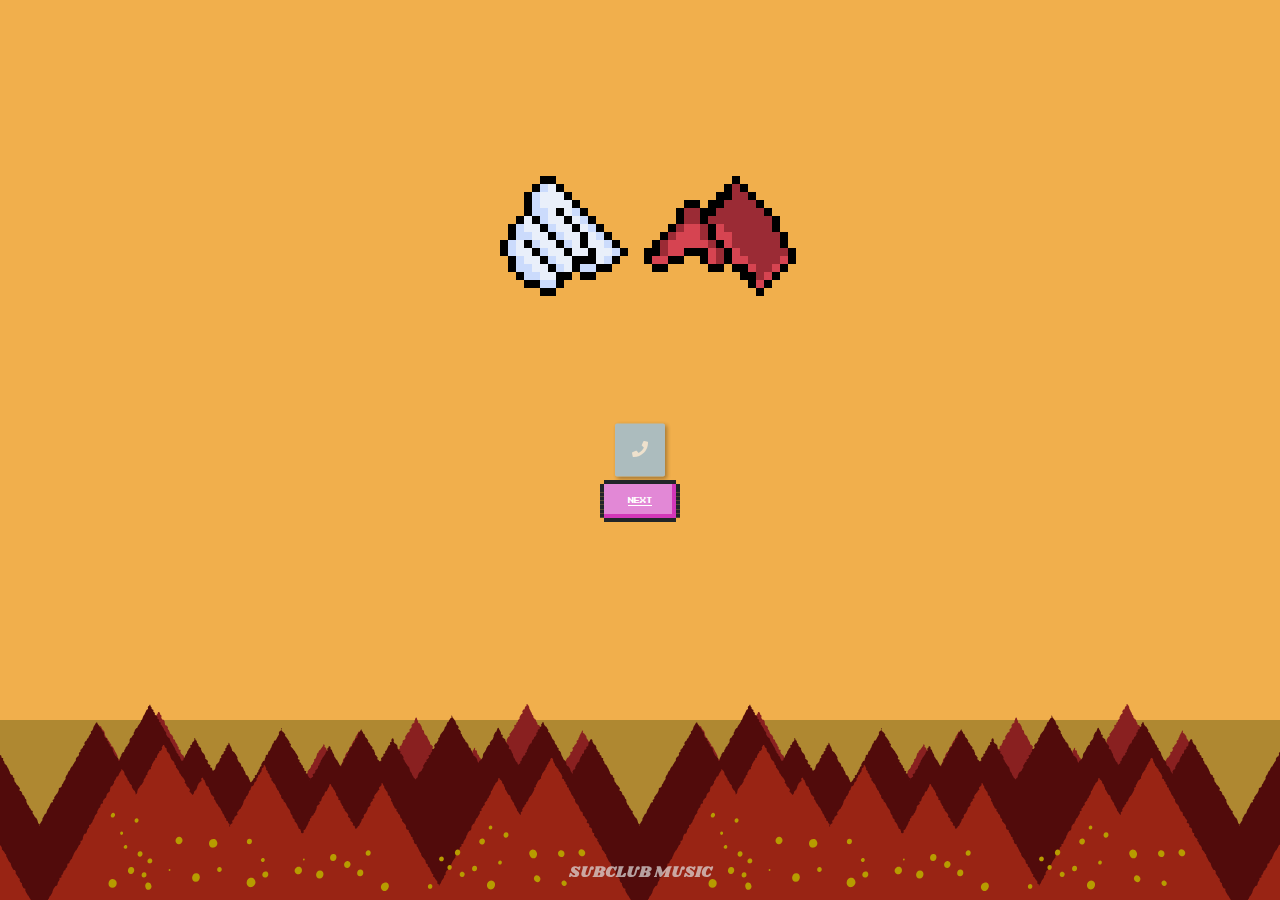
==== anvil/anvil.html @ b5fbcd56 "Update anvil.html" ====
<!DOCTYPE html>
<html lang="en">

<head>
    <meta charset="UTF-8">
    <title>Anvil</title>
    <link rel="stylesheet" href="./style.css">

    <link rel='stylesheet' href='https://cdnjs.cloudflare.com/ajax/libs/font-awesome/5.9.0/css/all.min.css'>
    <link rel="preconnect" href="https://fonts.gstatic.com">
    <link href="https://fonts.googleapis.com/css2?family=Shrikhand&display=swap" rel="stylesheet">
    <link href="https://fonts.googleapis.com/css2?family=Press+Start+2P&display=swap" rel="stylesheet">
    <meta name="viewport" content="width=device-width, initial-scale=1.0">


</head>

<body>

    
    <!-- partial:index.partial.html -->
    <div id="container">
        <div class="anvil">
            <div><img src="anvil.gif" alt="" />
            </div>

            <div class="wrapper">
                <div class="far"></div>
                <div class="mid"></div>
                <div class="near"></div>
            </div>

        </div>

        <audio src="anvil.mp3"></audio>
        <button id="button">
            
      
        
            <i class="fas fa-phone"></i>
            
        
    </button>

        <!-- partial -->
        <script src="./script.js"></script>

    </div>
    <div class="wrapper1">
        <a class="btn" href="../index.html"></i>NEXT</a>
    </div>

    <p>SUBCLUB MUSIC</p>

</body>

</html>
---- anvil/style.css ----
div {
    display: flex;
    justify-content: center;
}

img {
    width: 100%;
}

body {
    font-family: 'Shrikhand', cursive;
    width: 100%;
    height: 100%;
    margin: 0;
    position: fixed;
    background-color: #f1af4c;
    background-image: url("../anvil/assets/back.svg");
    background-position: bottom;
    background-repeat: repeat-x;
    background-size: auto 180px;
}

audio {
    display: none;
}

p {
    font-family: 'Shrikhand', cursive;
    position: absolute;
    bottom: 0;
    left: 50%;
    transform: translateX(-50%);
    text-align: center;
    color: rgba(224, 223, 223, 0.705);
    font-size: 16px;
}

button {
    font-family: 'Shrikhand', cursive;
    font-size: 16px;
    color: #eee;
    position: absolute;
    top: 50%;
    left: 50%;
    transform: translate(-50%, -50%);
    width: 50px;
    padding: 15px;
    border: none;
    border-radius: 2px;
    outline: none;
    background: rgba(134, 196, 255, 0.8);
    box-shadow: 2px 2px 4px rgba(0, 0, 0, 0.4);
    opacity: 0.8;
    cursor: pointer;
    transition: all 0.4s ease-out;
}

button.fade:hover {
    opacity: 0.8;
}

.fade {
    opacity: 0.2;
    top: 0;
    left: 0;
    transform: translate(0, 0);
}

#container div p {
    font-family: 'Shrikhand', cursive;
    position: absolute;
    bottom: 0;
    left: 50%;
    transform: translateX(-50%);
    text-align: center;
    color: rgb(133, 133, 133);
    font-size: 20px;
}


/* 以下為 掛電話按鈕css */

.wrapper1 {
    align-items: center;
    justify-content: center;
}

.btn {
    border-style: solid;
    border-width: 4px;
    border-image-source: url('data:image/svg+xml;utf8,<?xml version="1.0" encoding="UTF-8" ?><svg version="1.1" width="5" height="5" xmlns="http://www.w3.org/2000/svg"><path d="M2 1 h1 v1 h-1 z M1 2 h1 v1 h-1 z M3 2 h1 v1 h-1 z M2 3 h1 v1 h-1 z" fill="rgb(33,37,41)" /></svg>');
    border-image-repeat: stretch;
    border-image-width: 2;
    border-image-slice: 2;
    border-image-outset: 2;
    position: relative;
    display: inline-block;
    margin: 4px;
    padding: 10px 20px;
    text-align: center;
    font-family: 'Press Start 2P', cursive;
    font-size: 0.4em;
    vertical-align: middle;
    user-select: none;
    color: white;
    background-color: rgb(226, 136, 214);
}

@media (-webkit-min-device-pixel-ratio: 0) and (min-resolution: 0.001dpcm) {
    .btn {
        border-image-repeat: space;
    }
}

.btn::after {
    position: absolute;
    top: -4px;
    bottom: -4px;
    right: -4px;
    left: -4px;
    content: "";
    box-shadow: inset -4px -4px rgb(211, 55, 185);
}

.btn:focus::after,
.btn:hover::after {
    box-shadow: inset -6px -6px rgb(211, 55, 185);
}


/* 以下為 掛電話按鈕css */

@-webkit-keyframes slide {
    0% {
        transform: translate3d(0, 0, 0);
    }
    100% {
        transform: translate3d(-3000px, 0, 0);
    }
}

@keyframes slide {
    0% {
        transform: translate3d(0, 0, 0);
    }
    100% {
        transform: translate3d(-3000px, 0, 0);
    }
}

html {
    height: 100%;
}

.wrapper,
.far,
.mid,
.near {
    min-height: 100%;
    position: absolute;
    bottom: 0;
}

.wrapper {
    width: 100%;
    overflow: hidden;
}

.far,
.mid,
.near {
    width: 6000px;
    height: 198px;
    background-repeat: repeat-x;
    background-position: left bottom;
    background-size: 600px 198px;
    -webkit-animation: slide linear infinite;
    animation: slide linear infinite;
}

.far {
    background-image: url("../anvil/assets/far.svg");
    -webkit-animation-duration: 60s;
    animation-duration: 60s;
}

.mid {
    background-image: url("../anvil/assets/mid.svg");
    -webkit-animation-duration: 45s;
    animation-duration: 45s;
}

.near {
    background-image: url("../anvil/assets/near.svg");
    background-size: 600px 158px;
    height: 158px;
    -webkit-animation-duration: 30s;
    animation-duration: 30s;
}
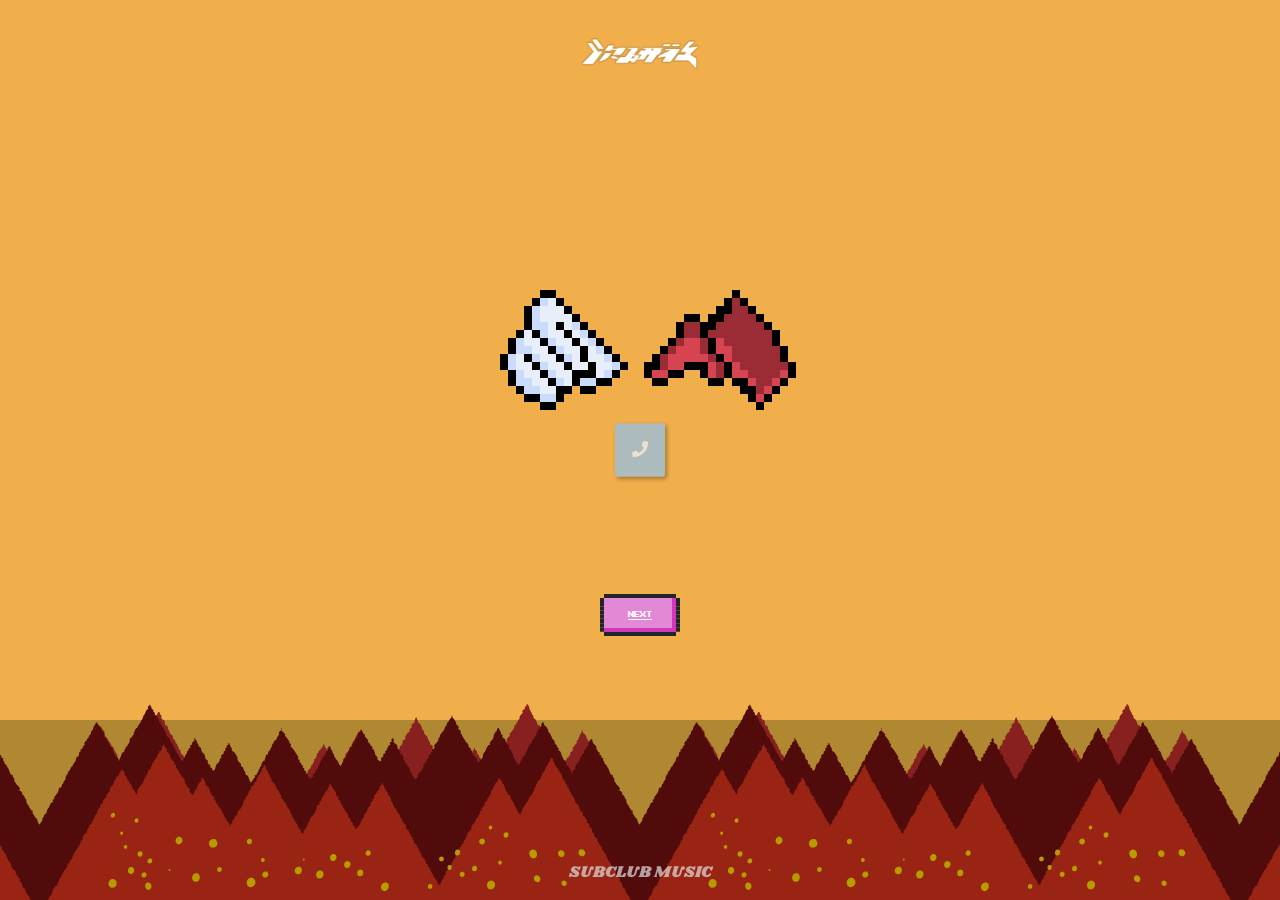
==== commit c25142b5: "Update anvil.html" ====
--- a/anvil/anvil.html
+++ b/anvil/anvil.html
@@ -17,7 +17,18 @@
 
 <body>
 
-    
+    <div class='wrapper3'>
+
+        <header>
+
+
+
+            <a href="../index.html"><img src="../22.png" style="width:120px; text-align: center;
+        margin: 0 auto;"></a>
+
+        </header>
+        </div>
+
     <!-- partial:index.partial.html -->
     <div id="container">
         <div class="anvil">
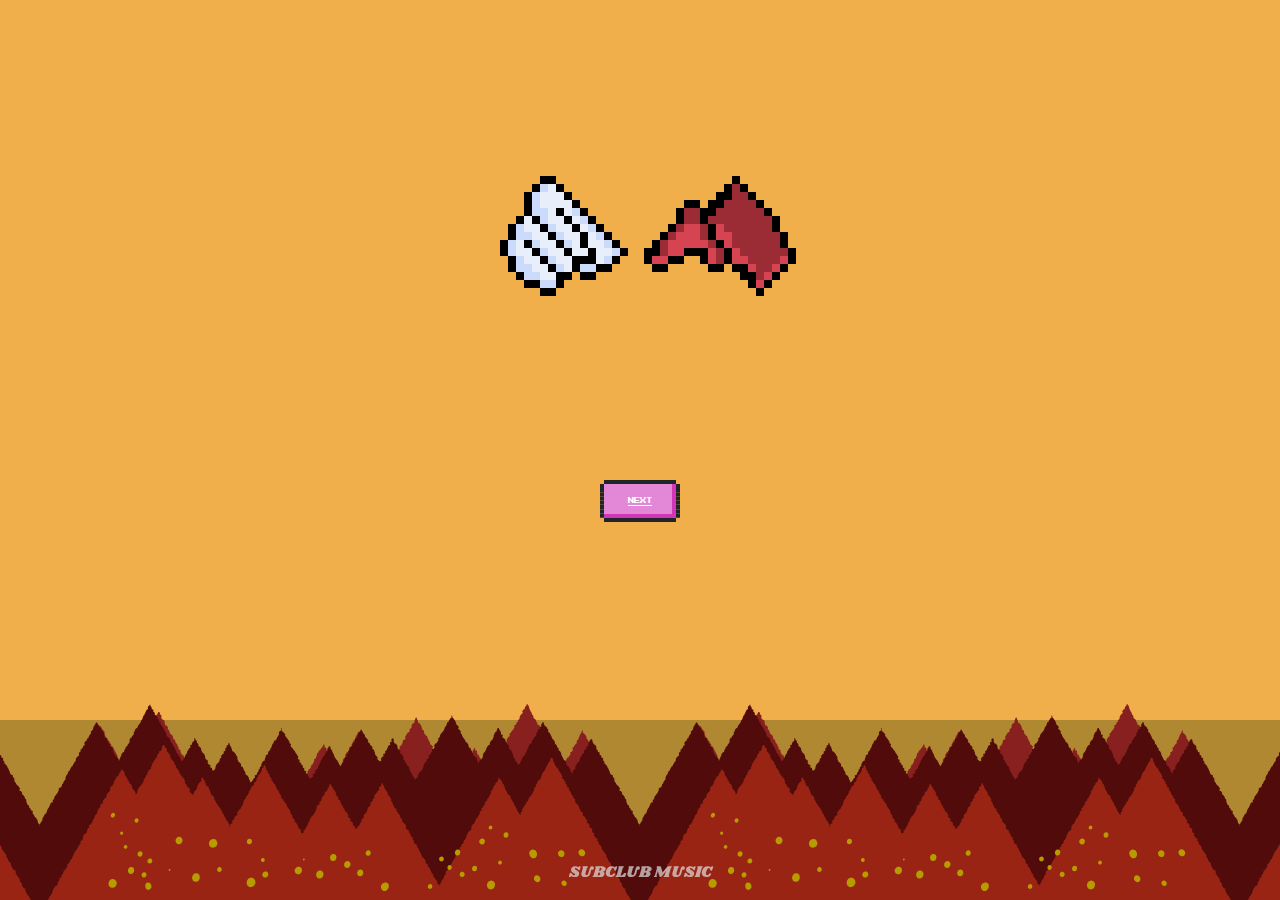
==== commit 60c2e8ea: "Update anvil.html" ====
--- a/anvil/anvil.html
+++ b/anvil/anvil.html
@@ -17,17 +17,7 @@
 
 <body>
 
-    <div class='wrapper3'>
 
-        <header>
-
-
-
-            <a href="../index.html"><img src="../22.png" style="width:120px; text-align: center;
-        margin: 0 auto;"></a>
-
-        </header>
-        </div>
 
     <!-- partial:index.partial.html -->
     <div id="container">
@@ -44,21 +34,13 @@
         </div>
 
         <audio src="anvil.mp3"></audio>
-        <button id="button">
-            
-      
-        
-            <i class="fas fa-phone"></i>
-            
-        
-    </button>
 
         <!-- partial -->
         <script src="./script.js"></script>
 
     </div>
     <div class="wrapper1">
-        <a class="btn" href="../index.html"></i>NEXT</a>
+        <a class="btn" href="../dancing/dancing.html"></i>NEXT</a>
     </div>
 
     <p>SUBCLUB MUSIC</p>
--- a/anvil/style.css
+++ b/anvil/style.css
@@ -18,6 +18,22 @@
     background-position: bottom;
     background-repeat: repeat-x;
     background-size: auto 180px;
+}
+header {
+    text-align: center;
+    width: 100%;
+    height: 75px;
+    margin: 0 auto;
+    background-color: rgba(215, 240, 252, 0);
+    display: block;
+    float: none;
+    position: fixed;
+    top: 0;
+    overflow-x: hidden;
+    overflow-y: hidden;
+    min-height: 100%;
+    position: fixed;
+
 }
 
 audio {
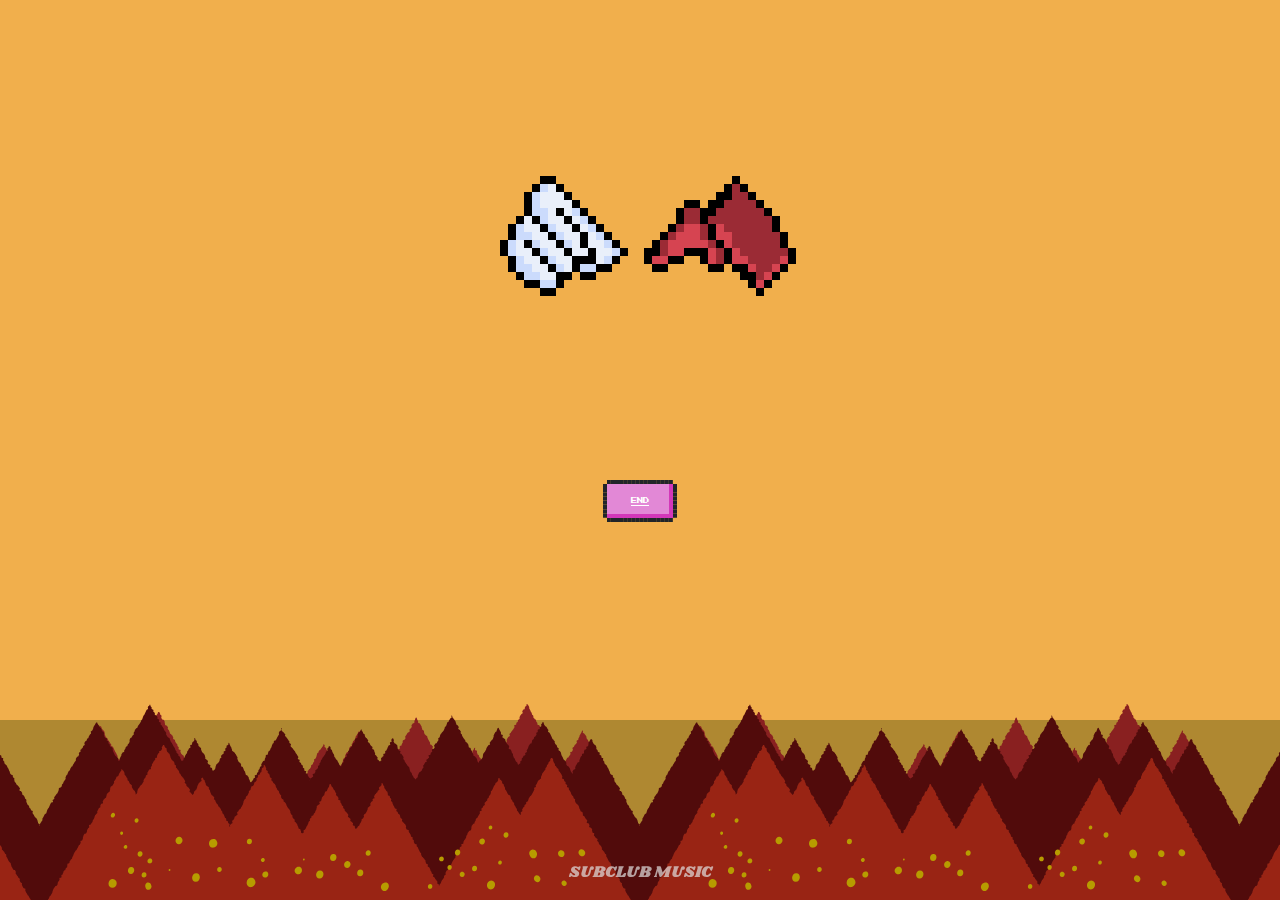
==== commit 7c9cf7e9: "Update anvil.html" ====
--- a/anvil/anvil.html
+++ b/anvil/anvil.html
@@ -40,7 +40,7 @@
 
     </div>
     <div class="wrapper1">
-        <a class="btn" href="../dancing/dancing.html"></i>NEXT</a>
+        <a class="btn" href="../index.html"></i>END</a>
     </div>
 
     <p>SUBCLUB MUSIC</p>
--- a/anvil/style.css
+++ b/anvil/style.css
@@ -18,22 +18,6 @@
     background-position: bottom;
     background-repeat: repeat-x;
     background-size: auto 180px;
-}
-header {
-    text-align: center;
-    width: 100%;
-    height: 75px;
-    margin: 0 auto;
-    background-color: rgba(215, 240, 252, 0);
-    display: block;
-    float: none;
-    position: fixed;
-    top: 0;
-    overflow-x: hidden;
-    overflow-y: hidden;
-    min-height: 100%;
-    position: fixed;
-
 }
 
 audio {
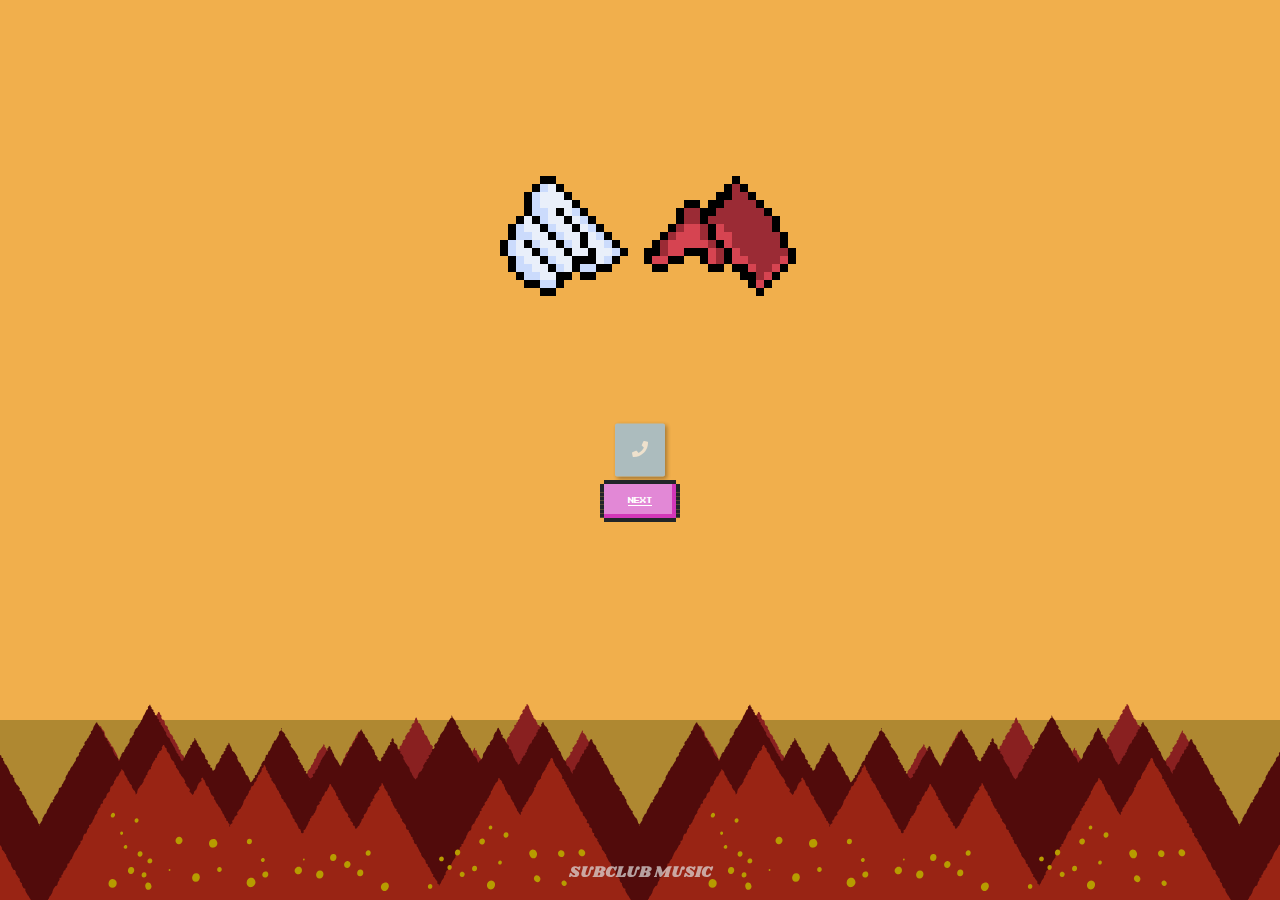
==== commit 634daa67: "Update anvil.html" ====
--- a/anvil/anvil.html
+++ b/anvil/anvil.html
@@ -11,6 +11,7 @@
     <link href="https://fonts.googleapis.com/css2?family=Shrikhand&display=swap" rel="stylesheet">
     <link href="https://fonts.googleapis.com/css2?family=Press+Start+2P&display=swap" rel="stylesheet">
     <meta name="viewport" content="width=device-width, initial-scale=1.0">
+
 
 
 </head>
@@ -34,13 +35,21 @@
         </div>
 
         <audio src="anvil.mp3"></audio>
+        <button id="button">
+            
+      
+        
+            <i class="fas fa-phone"></i>
+            
+        
+    </button>
 
         <!-- partial -->
         <script src="./script.js"></script>
 
     </div>
     <div class="wrapper1">
-        <a class="btn" href="../index.html"></i>END</a>
+        <a class="btn" href="../dancing/dancing.html"></i>NEXT</a>
     </div>
 
     <p>SUBCLUB MUSIC</p>
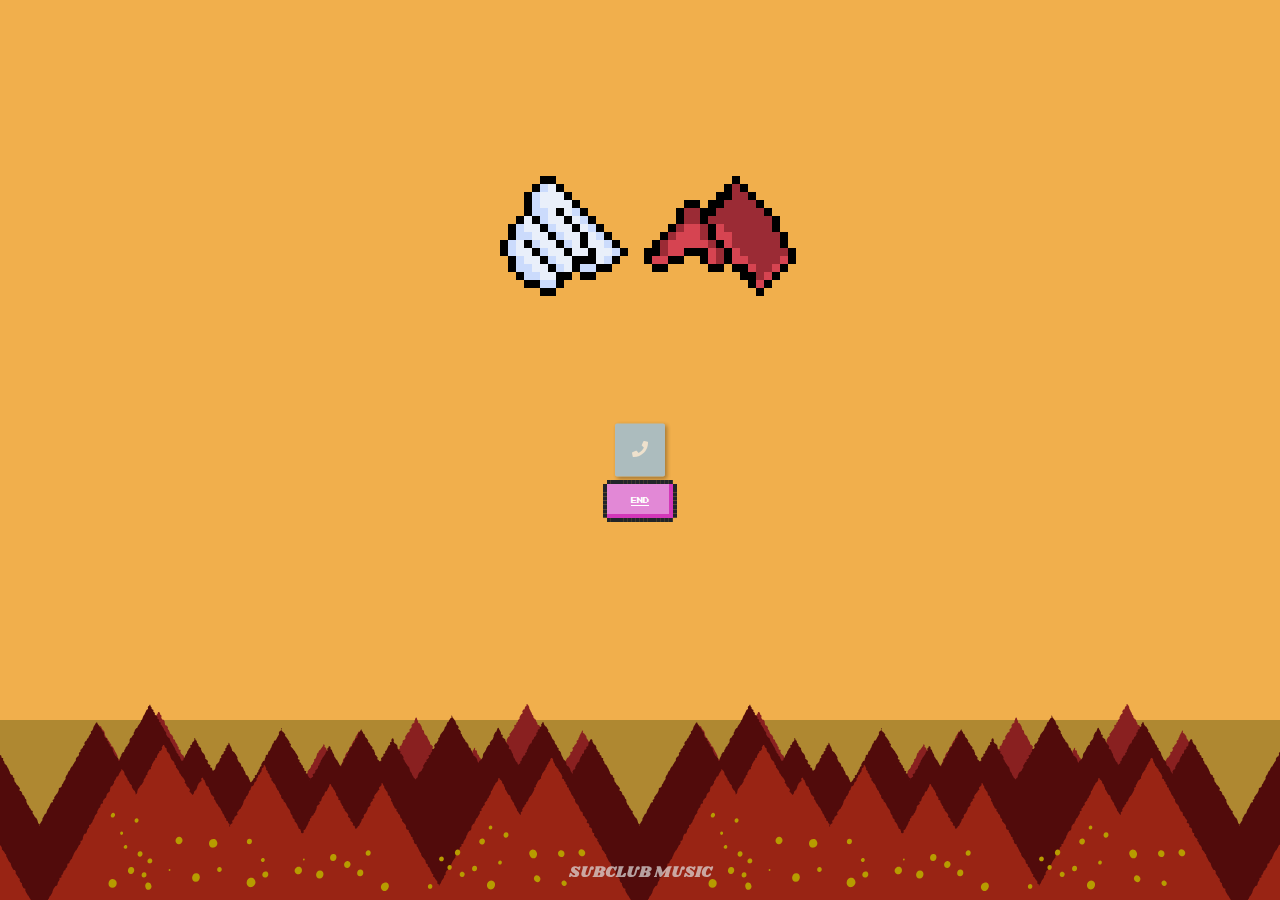
==== commit db1572eb: "Update anvil.html" ====
--- a/anvil/anvil.html
+++ b/anvil/anvil.html
@@ -49,7 +49,7 @@
 
     </div>
     <div class="wrapper1">
-        <a class="btn" href="../dancing/dancing.html"></i>NEXT</a>
+        <a class="btn" href="../dancing/dancing.html"></i>END</a>
     </div>
 
     <p>SUBCLUB MUSIC</p>
